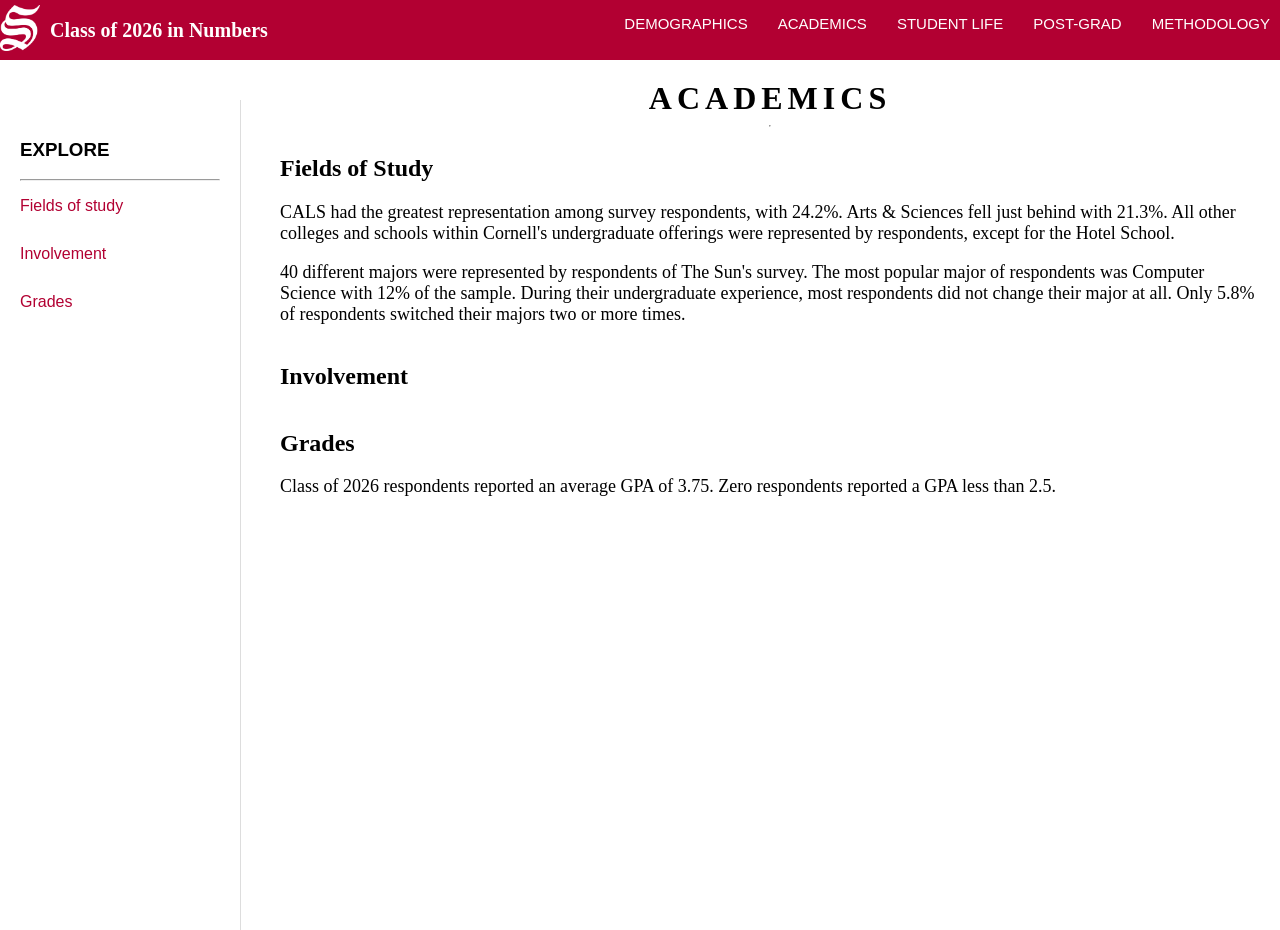
==== academics.html @ 81abcc1b "updates" ====
<!DOCTYPE html>
<html lang="en">

<head>
  <meta charset="UTF-8">
  <meta name="viewport" content="width=device-width,initial-scale=1">
  <link rel="stylesheet" type="text/css" href="styles/site.css">
  <title>Academics | Class of 2026 in Numbers</title>
  <link rel="icon" type="image/png" href="images/logo-short.png">
</head>

<body class="full">
    <div class="top">
    <header> 
        <div class="logo">
        <a href="index.html"><img src="images/logo-white.png"></a>
        <h1 class="title">Class of 2026 in Numbers</h1>
        </div>
        <button class="menu-toggle" aria-label="Toggle menu">
            ☰
        </button>
        <nav class="main-nav">
            <ul>
                <li><a href=demographics.html>DEMOGRAPHICS</a></li>
                <li><a href=academics.html>ACADEMICS</a></li>
                <li><a href=at-cornell.html>STUDENT LIFE</a></li>
                <li><a href=future.html>POST-GRAD</a></li>
                <li><a href=about.html>METHODOLOGY</a></li>
            </ul>
        </nav>
    </header>
    </div>
    </body>
    <aside class="sidebar">
        <nav>
            <h3>EXPLORE</h3>
            <hr>
            <ul>
                <li><a href="#section1">Fields of study</a></li>
                <li><a href="#section2">Involvement</a></li>
                <li><a href="#section3">Grades</a></li>
            </ul>
        </nav>
    </aside>
    <div class="foreground">
        <h1>ACADEMICS</h1>
        <hr>
        <div>
            <h2 id="section1">Fields of Study</h2>
            <p>
                CALS had the greatest representation among survey respondents, with 24.2%. Arts & Sciences fell just behind with 21.3%. All other colleges and schools within Cornell's undergraduate offerings were represented by respondents, except for the Hotel School.
            </p>
            <p>
                40 different majors were represented by respondents of The Sun's survey. The most popular major of respondents was Computer Science with 12% of the sample. During their undergraduate experience, most respondents did not change their major at all. Only 5.8% of respondents switched their majors two or more times.
            </p>
        </div>
        <div>
            <h2 id="section2">Involvement</h2>
        </div>
        <div class="content">
        <h2 id="section3">
            Grades
        </h2>
        <p>
            Class of 2026 respondents reported an average GPA of 3.75. Zero respondents reported a GPA less than 2.5.
        </p>
        <iframe title="Legacy Status by GPA" aria-label="Stacked Bars" id="datawrapper-chart-JpTHk" src="https://datawrapper.dwcdn.net/JpTHk/7/" scrolling="no" frameborder="0" style="width: 0; min-width: 100% !important; border: none;" height="371" data-external="1">
        </iframe>
        <script type="text/javascript">window.addEventListener("message",function(a){if(void 0!==a.data["datawrapper-height"]){var e=document.querySelectorAll("iframe");for(var t in a.data["datawrapper-height"])for(var r,i=0;r=e[i];i++)if(r.contentWindow===a.source){var d=a.data["datawrapper-height"][t]+"px";r.style.height=d}}});
        </script>
        </div>
    </div>
    <footer>

    </footer>
    <script>
        const toggle = document.querySelector('.menu-toggle');
        const nav = document.querySelector('.main-nav');

        toggle.addEventListener('click', () => {
            nav.classList.toggle('active');
        });
    </script>
</body>

</body>
---- styles/site.css ----
.home-body {
    background-color: #B20032;
    padding: 20px;
    margin: 0;
    height: 100vh;
    display: flex;
    flex-direction: column;
    justify-content: center; 
    align-items: center;
}

.home-body h1 {
    color: white;
}

p {
    font-size: 18px;
}

.directory {
    list-style: none;
    padding: 0;
    margin: 20px 0;
    display: flex;          
    gap: 30px;
    font-size: 30px;
    color: white;
    font-family:'Franklin Gothic Medium', 'Arial Narrow', Arial, sans-serif
}

header nav ul {
    list-style: none;
    padding: 0;
    display: flex;          
    gap: 30px;
    font-size: 15px;
    color: white;
    font-family:'Franklin Gothic Medium', 'Arial Narrow', Arial, sans-serif;
    margin-right: 10px;
}

a {
  text-decoration: none;  
  color: inherit;     
}

a:hover {
    color: grey;
}

.main-title {
    text-align: center;
    font-size: 70px;
    padding-top: 0;
    margin-top: 0;
}

.logo-and-title {
    text-align: center;
}

.foreground {
    background-color: white;
    margin: 20px auto;
    padding: 20px;
    margin-left: 260px;
    padding-top: 100px;
    display: flex;
    flex-direction: column;
}

.foreground h1 {
    text-align: center;
    font-family:'Times New Roman', serif;
    letter-spacing: 5px;
    margin-top: -40px;
    margin-bottom: 0;
    padding-top: 0;
}
body {
  margin: 0;
  padding: 0;
}
.top {
    position: fixed;
    width: 100%;
    top: 0;
    left: 0;
    right: 0;
}

header {
    display: flex;
    justify-content: space-between;
    background-color: #B20032;
    padding: 0;
}

.title-logo {
    width: 70%;
    height: auto;
    padding: 0 0 0 0;
}

.logo {
    display: flex;
    align-items: center;
}

.logo img {
    width: 40px;
    height: auto;
    padding-top: 5px;
    padding-bottom: 5px;
}

header h1 {
    font-size: 20px;
    margin-left: 10px;
    color: white;
}

.sidebar {
    position: fixed;
    top: 100px;
    left: 0;
    width: 200px;
    height: 100%;
    padding: 20px;
    background-color: white;
    border-right: 1px solid #ddd;
    font-family: 'Franklin Gothic Medium', 'Arial Narrow', Arial, sans-serif;
}

.sidebar nav ul {
    list-style: none;
    display: flex;
    flex-direction: column;
    padding: 0;
    gap: 30px;
    color:#B20032;
}

.menu-toggle {
    display: none;
    font-size: 28px;
    background: none;
    border: none;
    color: white;
    cursor: pointer;
}

footer {
    background-color: #B20032;
    width: 100%;
    bottom: 0;
    left: 0;
    right: 0;
    color: white; 
}

.card {
    display: flex;
    width:100% !important;
    gap: 10px;
    justify-content: center;
}

.box {
    flex: 1;
}

.box iframe {
  min-width: 0;
}

.box p {
    padding-right: 30px !important;
}

@media (max-width: 900px) {

    .menu-toggle {
        display: block;
        padding-right: 20px;
    }

    .menu-toggle:hover {
        color: grey;
    }

    header {
        align-items: center;
        flex-wrap: wrap;
    }

    .main-nav {
        display: none;
        width: 100%;
    }

    .main-nav.active {
        display: block;
    }

    .main-nav ul {
        flex-direction: column;
        gap: 0;
        background-color: #B20032;
        padding: 0;
        margin: 0;
    }

    .main-nav li {
        border-top: 1px solid black;
        text-align: center;
        padding: 12px 0;
    }

    .foreground {
        margin-left: 0;
    }

    .sidebar {
        position: static;
        width: 100%;
        height: auto;
        border-right: none;
        padding-top: 50px;
    }
}
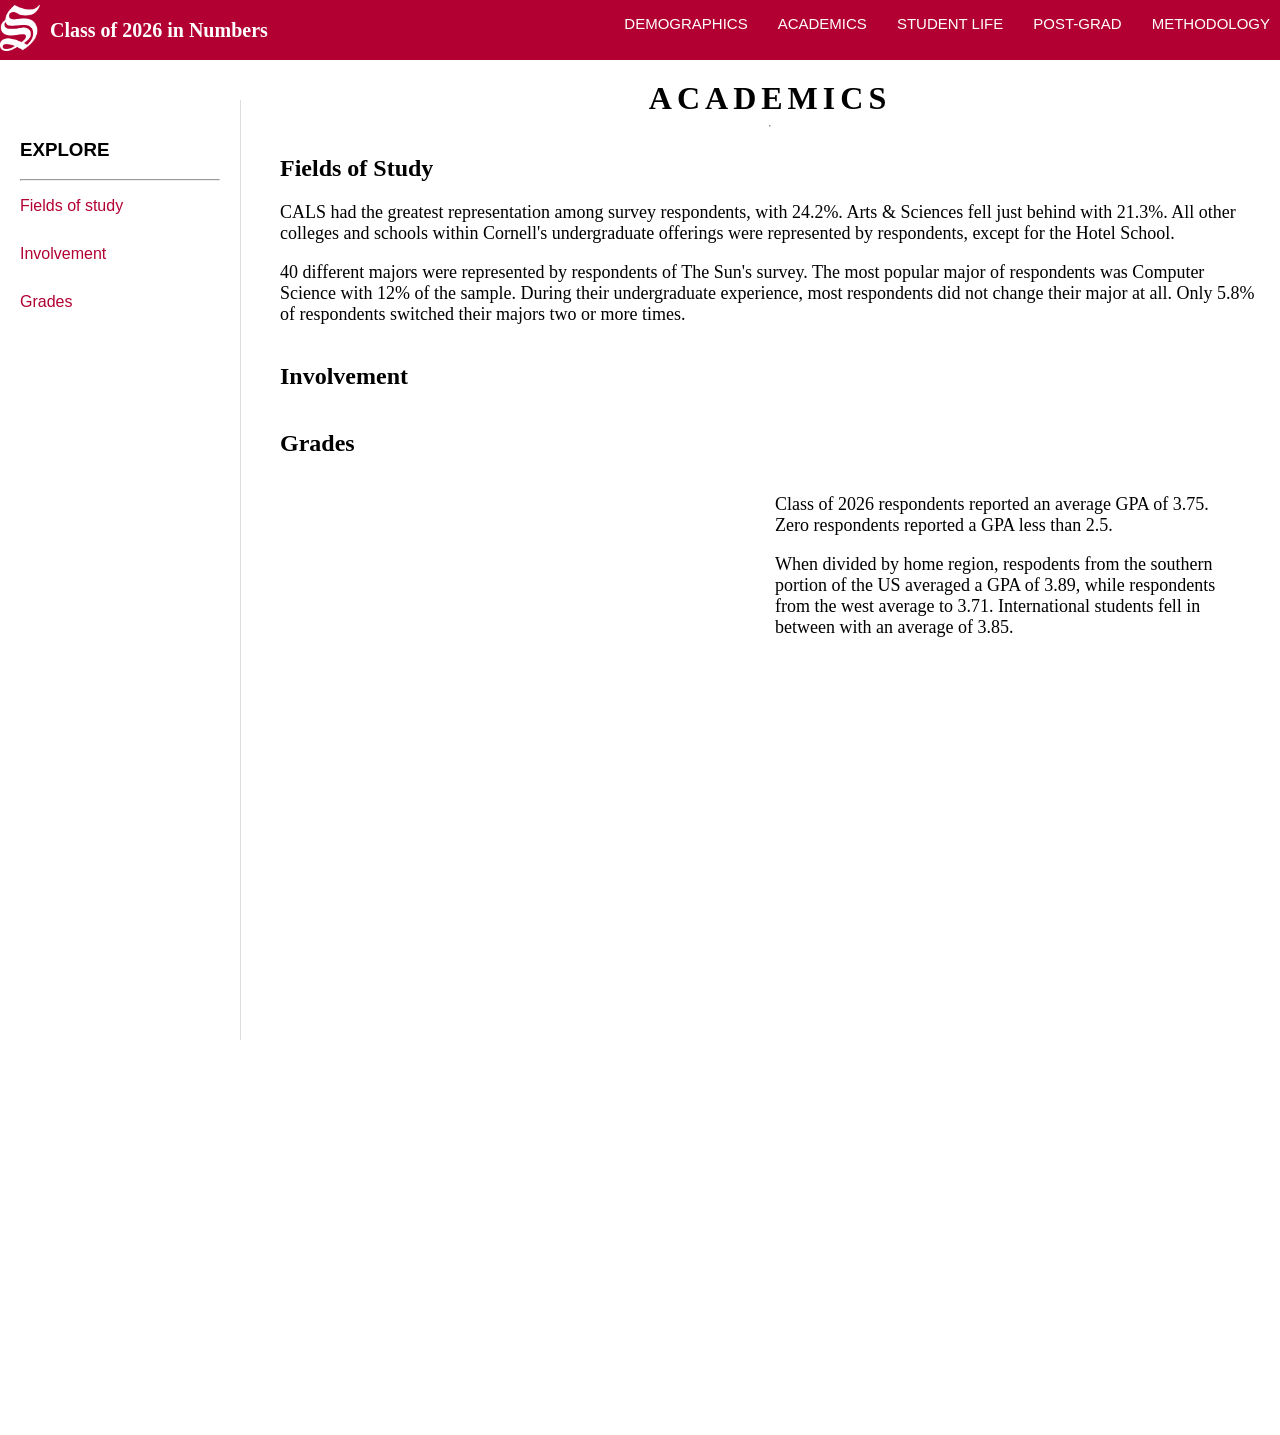
==== commit f751f063: "finished demographics draft" ====
--- a/academics.html
+++ b/academics.html
@@ -61,13 +61,20 @@
         <h2 id="section3">
             Grades
         </h2>
+        <div class="card">
+        <div class="box">
+        <iframe title="Average GPA of Respondents by Home Region" aria-label="Choropleth map" id="datawrapper-chart-z8Qxp" src="https://datawrapper.dwcdn.net/z8Qxp/2/" scrolling="no" frameborder="0" style="width: 0; min-width: 100% !important; border: none;" height="540" data-external="1"></iframe><script type="text/javascript">window.addEventListener("message",function(a){if(void 0!==a.data["datawrapper-height"]){var e=document.querySelectorAll("iframe");for(var t in a.data["datawrapper-height"])for(var r,i=0;r=e[i];i++)if(r.contentWindow===a.source){var d=a.data["datawrapper-height"][t]+"px";r.style.height=d}}});</script>
+        </div>
+        <div class="box">
         <p>
             Class of 2026 respondents reported an average GPA of 3.75. Zero respondents reported a GPA less than 2.5.
         </p>
-        <iframe title="Legacy Status by GPA" aria-label="Stacked Bars" id="datawrapper-chart-JpTHk" src="https://datawrapper.dwcdn.net/JpTHk/7/" scrolling="no" frameborder="0" style="width: 0; min-width: 100% !important; border: none;" height="371" data-external="1">
-        </iframe>
-        <script type="text/javascript">window.addEventListener("message",function(a){if(void 0!==a.data["datawrapper-height"]){var e=document.querySelectorAll("iframe");for(var t in a.data["datawrapper-height"])for(var r,i=0;r=e[i];i++)if(r.contentWindow===a.source){var d=a.data["datawrapper-height"][t]+"px";r.style.height=d}}});
-        </script>
+        <p>
+             When divided by home region, respodents from the southern portion of the US averaged a GPA of 3.89, while respondents from the west average to 3.71. International students fell in between with an average of 3.85.
+        </p>
+        </div>
+        </div>
+        <iframe title="Legacy Status by GPA" aria-label="Stacked Bars" id="datawrapper-chart-JpTHk" src="https://datawrapper.dwcdn.net/JpTHk/11/" scrolling="no" frameborder="0" style="width: 0; min-width: 100% !important; border: none;" height="371" data-external="1"></iframe><script type="text/javascript">window.addEventListener("message",function(a){if(void 0!==a.data["datawrapper-height"]){var e=document.querySelectorAll("iframe");for(var t in a.data["datawrapper-height"])for(var r,i=0;r=e[i];i++)if(r.contentWindow===a.source){var d=a.data["datawrapper-height"][t]+"px";r.style.height=d}}});</script>
         </div>
     </div>
     <footer>
--- a/styles/site.css
+++ b/styles/site.css
@@ -15,6 +15,10 @@
 
 p {
     font-size: 18px;
+}
+
+.hidden {
+    display: none;
 }
 
 .directory {
@@ -178,6 +182,19 @@
     padding-right: 30px !important;
 }
 
+button {
+    background-color: #B20032;
+    font-family:'Times New Roman', Times, serif;
+    color: white;
+    padding: 10px 20px;
+    border-radius: 5px;
+    cursor: pointer;
+}
+
+#datawrapper-chart-lQMkq {
+    display: none;
+}
+
 @media (max-width: 900px) {
 
     .menu-toggle {
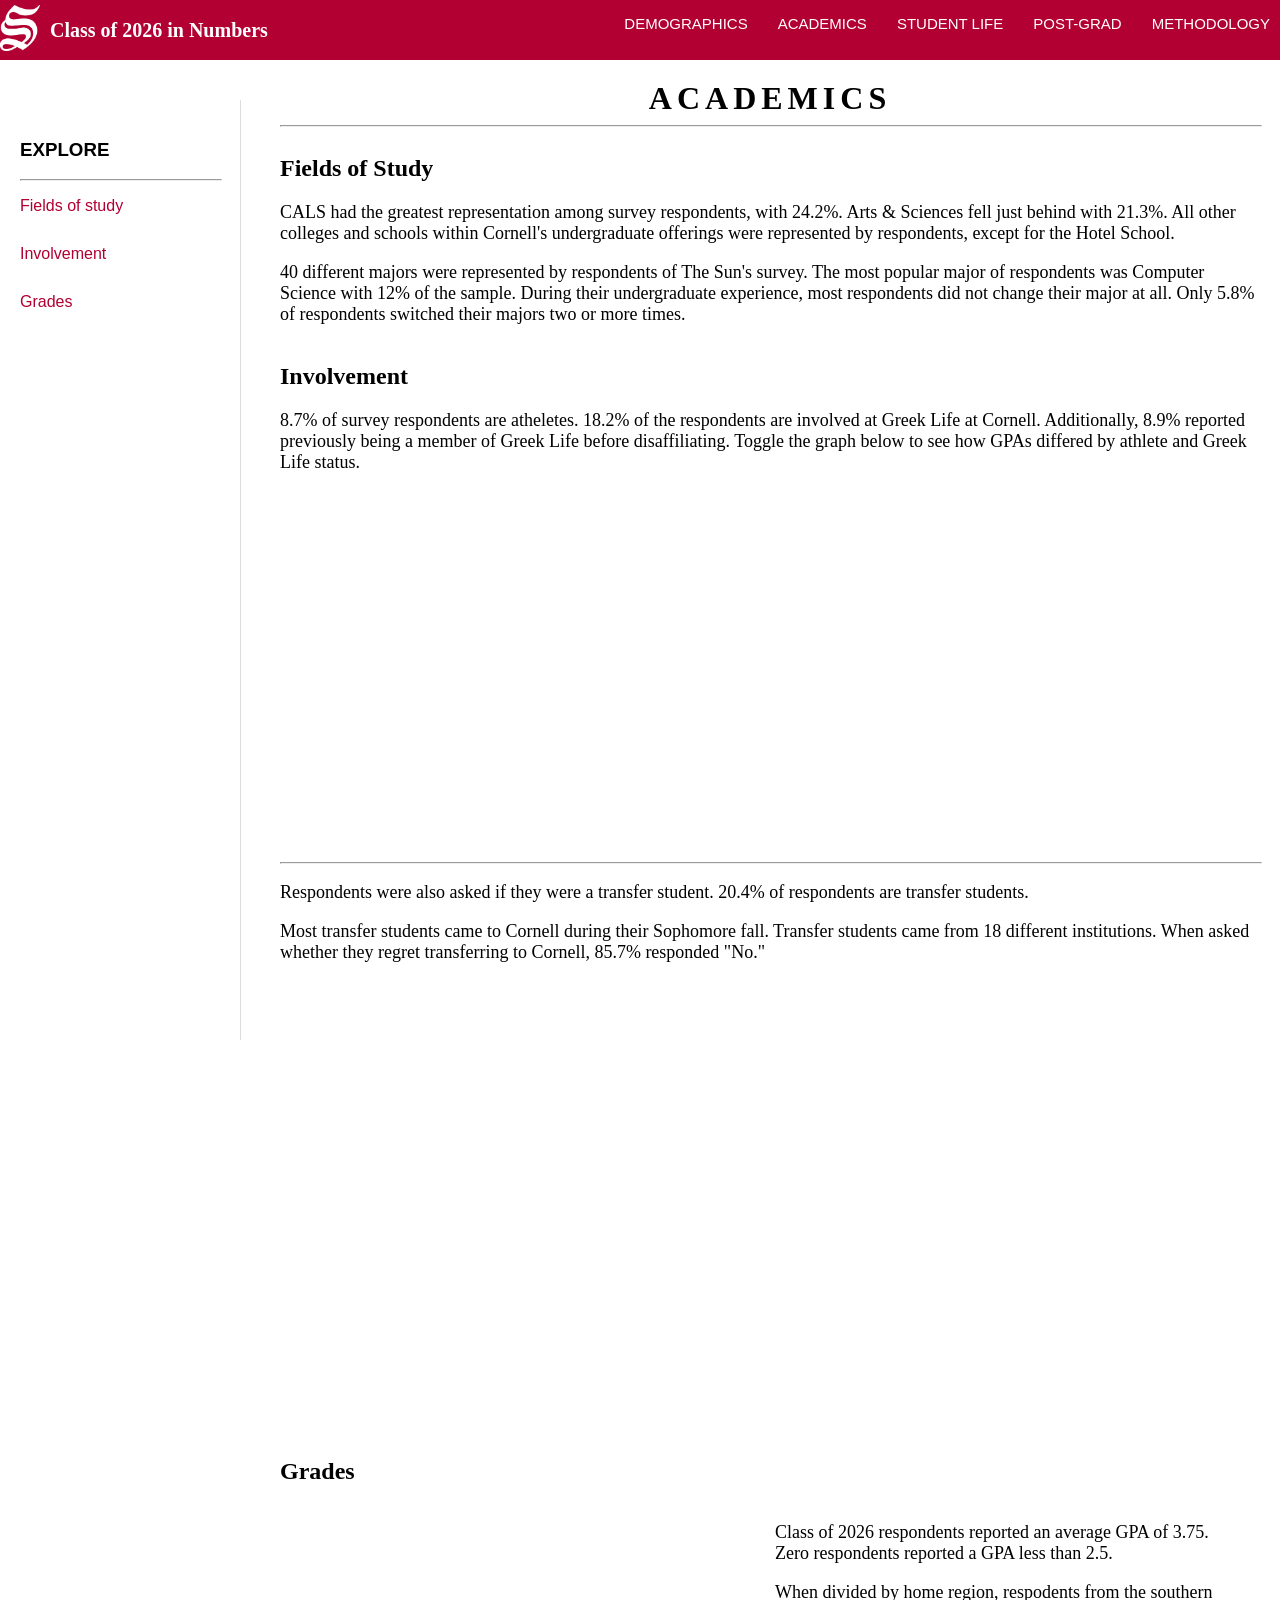
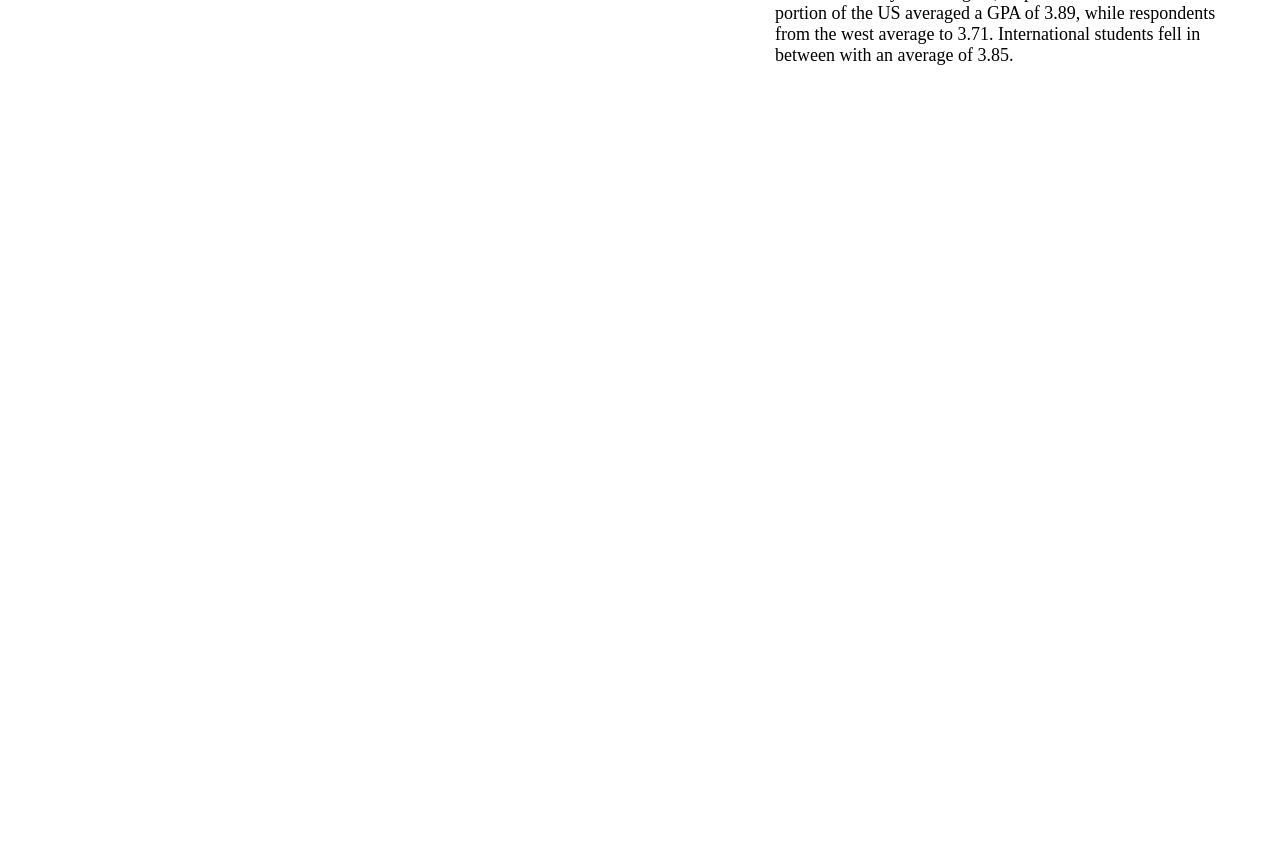
==== commit 3a6a6762: "academics and student life draft" ====
--- a/academics.html
+++ b/academics.html
@@ -36,9 +36,9 @@
             <h3>EXPLORE</h3>
             <hr>
             <ul>
-                <li><a href="#section1">Fields of study</a></li>
-                <li><a href="#section2">Involvement</a></li>
-                <li><a href="#section3">Grades</a></li>
+                <li><a href="#section1aca">Fields of study</a></li>
+                <li><a href="#section2aca">Involvement</a></li>
+                <li><a href="#section3aca">Grades</a></li>
             </ul>
         </nav>
     </aside>
@@ -46,7 +46,7 @@
         <h1>ACADEMICS</h1>
         <hr>
         <div>
-            <h2 id="section1">Fields of Study</h2>
+            <h2 id="section1aca">Fields of Study</h2>
             <p>
                 CALS had the greatest representation among survey respondents, with 24.2%. Arts & Sciences fell just behind with 21.3%. All other colleges and schools within Cornell's undergraduate offerings were represented by respondents, except for the Hotel School.
             </p>
@@ -55,10 +55,16 @@
             </p>
         </div>
         <div>
-            <h2 id="section2">Involvement</h2>
+            <h2 id="section2aca">Involvement</h2>
+                <p>8.7% of survey respondents are atheletes. 18.2% of the respondents are involved at Greek Life at Cornell. Additionally, 8.9% reported previously being a member of Greek Life before disaffiliating. Toggle the graph below to see how GPAs differed by athlete and Greek Life status.</p>
+                <iframe title="GPAs by Athlete Status" aria-label="Range Plot" id="datawrapper-chart-z9s4q" src="https://datawrapper.dwcdn.net/z9s4q/5/" scrolling="no" frameborder="0" style="width: 0; min-width: 100% !important; border: none;" height="359" data-external="1"></iframe><script type="text/javascript">(function(){function e(){window.addEventListener(`message`,function(e){if(e.data[`datawrapper-height`]!==void 0){var t=document.querySelectorAll(`iframe`);for(var n in e.data[`datawrapper-height`])for(var r=0,i;i=t[r];r++)if(i.contentWindow===e.source){var a=e.data[`datawrapper-height`][n]+`px`;i.style.height=a}}})}e()})();</script>
+                <hr>
+                <p>Respondents were also asked if they were a transfer student. 20.4% of respondents are transfer students. </p>
+                <p>Most transfer students came to Cornell during their Sophomore fall. Transfer students came from 18 different institutions. When asked whether they regret transferring to Cornell, 85.7% responded "No."</p>
+                <iframe title="Transfer Students vs Non-Transfer Students  by College/School" aria-label="Split Bars" id="datawrapper-chart-xUfid" src="https://datawrapper.dwcdn.net/xUfid/1/" scrolling="no" frameborder="0" style="width: 0; min-width: 100% !important; border: none;" height="453" data-external="1"></iframe><script type="text/javascript">(function(){function e(){window.addEventListener(`message`,function(e){if(e.data[`datawrapper-height`]!==void 0){var t=document.querySelectorAll(`iframe`);for(var n in e.data[`datawrapper-height`])for(var r=0,i;i=t[r];r++)if(i.contentWindow===e.source){var a=e.data[`datawrapper-height`][n]+`px`;i.style.height=a}}})}e()})();</script>
         </div>
         <div class="content">
-        <h2 id="section3">
+        <h2 id="section3aca">
             Grades
         </h2>
         <div class="card">
--- a/styles/site.css
+++ b/styles/site.css
@@ -191,15 +191,23 @@
     cursor: pointer;
 }
 
+hr {
+    width: 100%;
+}
+
 #datawrapper-chart-lQMkq {
     display: none;
 }
 
-@media (max-width: 900px) {
+@media (max-width: 980px) {
 
     .menu-toggle {
         display: block;
         padding-right: 20px;
+    }
+
+    .card {
+        flex-direction: column;
     }
 
     .menu-toggle:hover {
